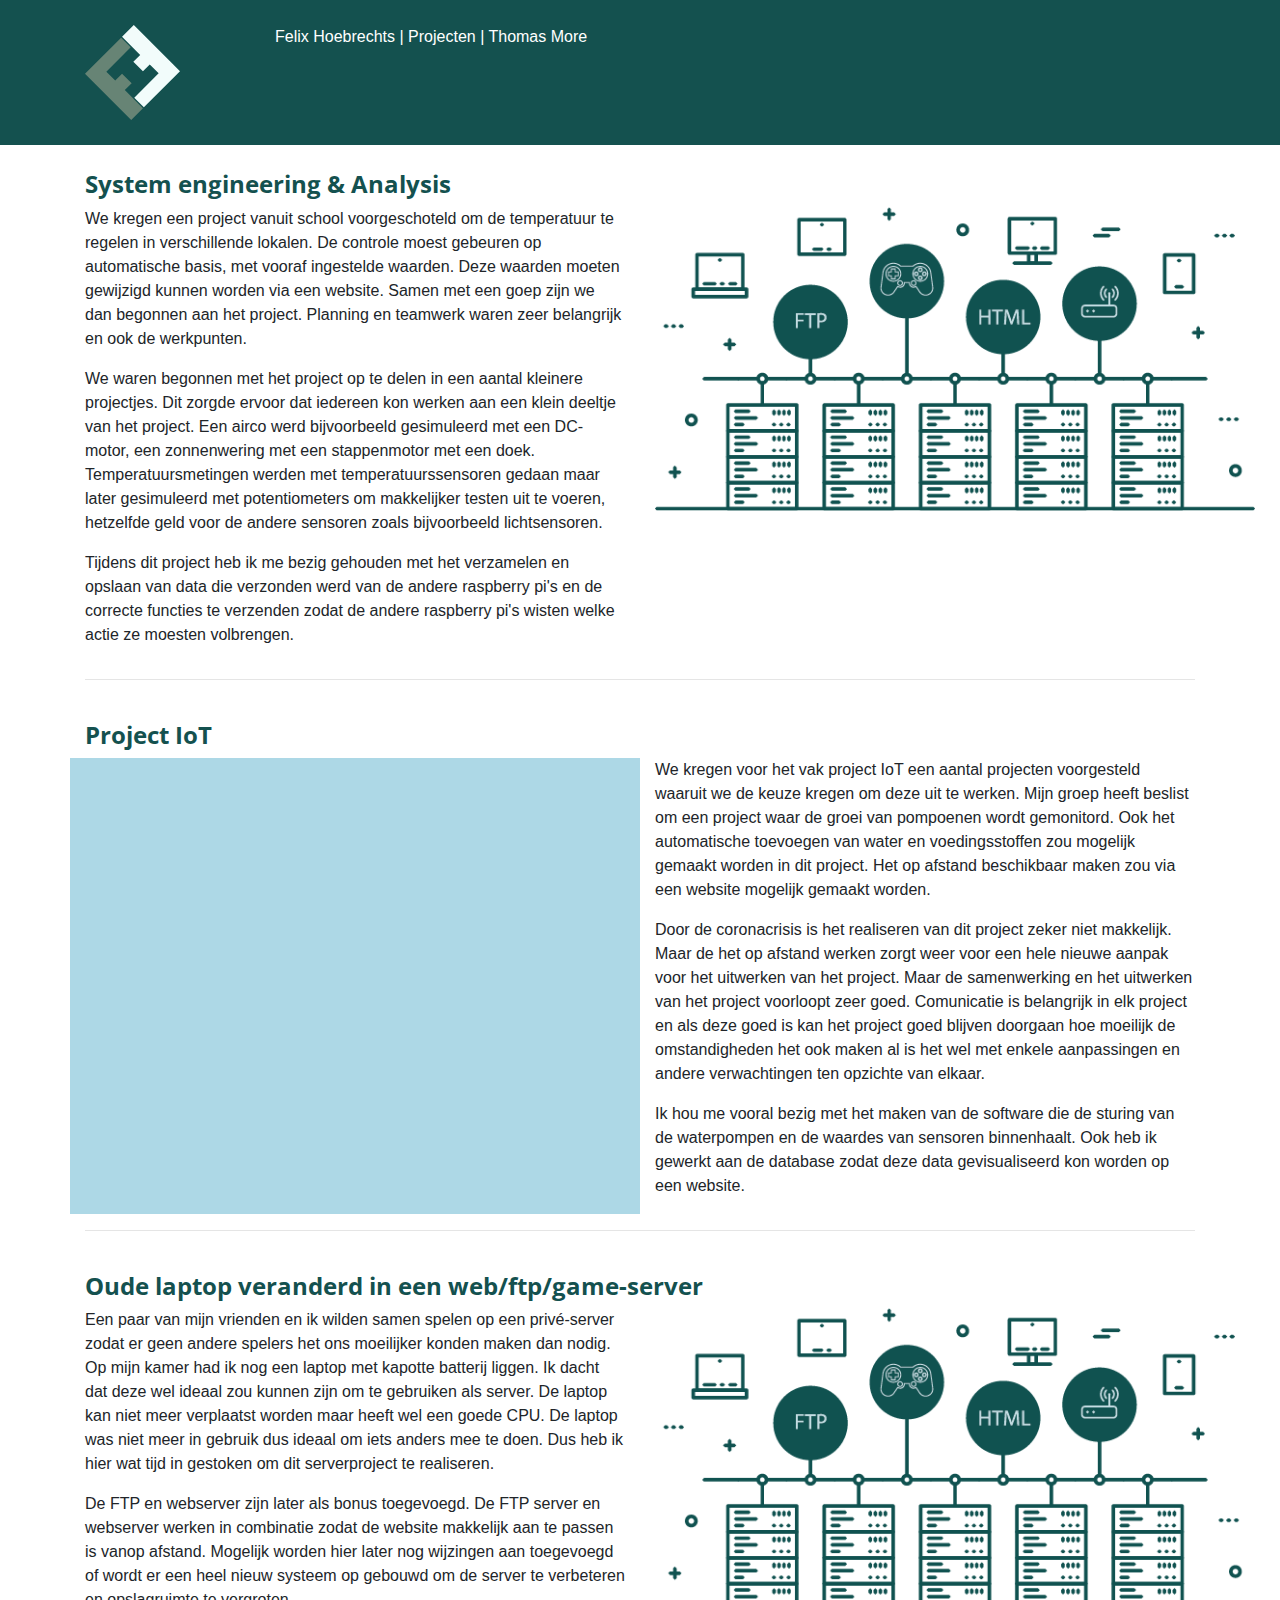
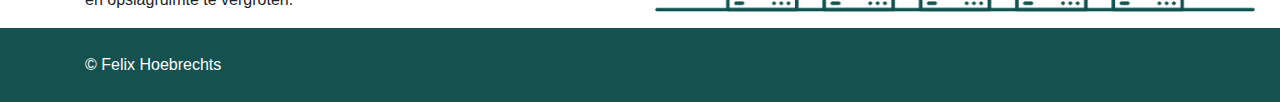
==== projecten.html @ 24f577e9 "Add files via upload" ====
<!DOCTYPE html>
<html lang="nl">
<head>
    <meta charset="UTF-8">
    <title>Projecten</title>
    
        <link rel="apple-touch-icon" sizes="180x180" href="/afbeeldingen/apple-touch-icon.png">
    <link rel="icon" type="image/png" sizes="32x32" href="/afbeeldingen/favicon-32x32.png">
    <link rel="icon" type="image/png" sizes="16x16" href="/afbeeldingen/favicon-16x16.png">
    <link rel="manifest" href="/afbeeldingen/site.webmanifest">
    <link rel="mask-icon" href="/afbeeldingen/safari-pinned-tab.svg" color="#5bbad5">
    <link rel="shortcut icon" href="/afbeeldingen/favicon.ico">
    <meta name="msapplication-TileColor" content="#da532c">
    <meta name="msapplication-config" content="/afbeeldingen/browserconfig.xml">
    <meta name="theme-color" content="#ffffff">
    
    <link rel="stylesheet" href="https://stackpath.bootstrapcdn.com/bootstrap/4.4.1/css/bootstrap.min.css" integrity="sha384-Vkoo8x4CGsO3+Hhxv8T/Q5PaXtkKtu6ug5TOeNV6gBiFeWPGFN9MuhOf23Q9Ifjh" crossorigin="anonymous">
    
    <link rel="stylesheet" href="https://use.fontawesome.com/releases/v5.7.2/css/all.css" integrity="sha384-fnmOCqbTlWIlj8LyTjo7mOUStjsKC4pOpQbqyi7RrhN7udi9RwhKkMHpvLbHG9Sr" crossorigin="anonymous">
    <link rel="stylesheet" href="css/stijl.css">
    <link href="https://fonts.googleapis.com/css?family=Open+Sans" rel="stylesheet">
</head>
<body>
   <header class="sticky-top navbar-expand-sm">
        <div class="container">
            <div class="row text-justify">
                <div class="col-md-2">
                    <div class="grid__column" style="width:95px;">
                        <a href="index.html">
                            <svg xmlns="http://www.w3.org/2000/svg" viewBox="0 0 935.1 935.1"><defs><style>.a{fill:#678475;}.b{fill:#f2fcfb;}</style></defs><polygon class="a" points="454.68 935.1 0 480.42 355.63 124.79 450.05 219.2 210.22 459.03 297.6 546.41 364.69 479.32 459.36 573.05 391.8 640.61 570.48 819.29 454.68 935.1"/><polygon class="b" points="480.42 0 935.1 454.68 579.47 810.31 485.06 715.9 724.88 476.07 637.5 388.69 570.41 455.78 475.74 362.05 543.3 294.49 364.62 115.8 480.42 0"/></svg>
                        </a>  
                    </div>
                </div>
                <div class="col-md-4">
                    <p>
                         <a href="index.html">Felix Hoebrechts</a> | <a href="projecten.html">Projecten</a> | <a href="https://thomasmore.be/">Thomas More</a>
                    </p>
                </div>
            </div>
        </div>
    </header>
    
    <div class="container">
        <h4 style="padding-top: 25px;">
            <i class="fas fa-thermometer-half"></i> System engineering &amp; Analysis
        </h4>
        <div class="row">
            <div class="col-md-6">
                <p>
                We kregen een project vanuit school voorgeschoteld om de temperatuur te regelen in verschillende lokalen. De controle moest gebeuren op automatische basis, met vooraf ingestelde waarden. Deze waarden moeten gewijzigd kunnen worden via een website. Samen met een goep zijn we dan begonnen aan het project. Planning en teamwerk waren zeer belangrijk en ook de werkpunten.
                </p>
                <p>
                We waren begonnen met het project op te delen in een aantal kleinere projectjes. Dit zorgde ervoor dat iedereen kon werken aan een klein deeltje van het project. Een airco werd bijvoorbeeld gesimuleerd met een DC-motor, een zonnenwering met een stappenmotor met een doek. Temperatuursmetingen werden met temperatuurssensoren gedaan maar later gesimuleerd met potentiometers om makkelijker testen uit te voeren, hetzelfde geld voor de andere sensoren zoals bijvoorbeeld lichtsensoren.
                </p>
                <p>Tijdens dit project heb ik me bezig gehouden met het verzamelen en opslaan van data die verzonden werd van de andere raspberry pi's en de correcte functies te verzenden zodat de andere raspberry pi's wisten welke actie ze moesten volbrengen.</p>
            </div>
            <div class="col-md-6">
                <img src="afbeeldingen/server.png" alt="" width="600px">
            </div>
        </div>
        <hr>
        <h4 style="padding-top: 25px;">
            <i class="fas fa-wifi"></i> Project IoT
        </h4>
        <div class="row">
            <div class="col-md-6" style="background-color: lightblue">
                <!--afbeelding hier--->
            </div>
            <div class="col-md-6">
                <p>
                We kregen voor het vak project IoT een aantal projecten voorgesteld waaruit we de keuze kregen om deze uit te werken. Mijn groep heeft beslist om een project waar de groei van pompoenen wordt gemonitord. Ook het automatische toevoegen van water en voedingsstoffen zou mogelijk gemaakt worden in dit project. Het op afstand beschikbaar maken zou via een website mogelijk gemaakt worden.
                </p>
                <p>
                Door de coronacrisis is het realiseren van dit project zeker niet makkelijk. Maar de het op afstand werken zorgt weer voor een hele nieuwe aanpak voor het uitwerken van het project. Maar de samenwerking en het uitwerken van het project voorloopt zeer goed. Comunicatie is belangrijk in elk project en als deze goed is kan het project goed blijven doorgaan hoe moeilijk de omstandigheden het ook maken al is het wel met enkele aanpassingen en andere verwachtingen ten opzichte van elkaar.
                </p>
                <p>
                Ik hou me vooral bezig met het maken van de software die de sturing van de waterpompen en de waardes van sensoren binnenhaalt. Ook heb ik gewerkt aan de database zodat deze data gevisualiseerd kon worden op een website.
                </p>
            </div>
        </div>
        <hr>
        <h4 style="padding-top: 25px;">
            <i class="fas fa-laptop"></i> Oude laptop veranderd in een web/ftp/game-server
        </h4>
        <div class="row">
            <div class="col-md-6">
                <p>
                Een paar van mijn vrienden en ik wilden samen spelen op een privé-server zodat er geen andere spelers het ons moeilijker konden maken dan nodig. Op mijn kamer had ik nog een laptop met kapotte batterij liggen. Ik dacht dat deze wel ideaal zou kunnen zijn om te gebruiken als server. De laptop kan niet meer verplaatst worden maar heeft wel een goede CPU. De laptop was niet meer in gebruik dus ideaal om iets anders mee te doen. Dus heb ik hier wat tijd in gestoken om dit serverproject te realiseren.
                </p>
                <p>
                De FTP en webserver zijn later als bonus toegevoegd. De FTP server en webserver werken in combinatie zodat de website makkelijk aan te passen is vanop afstand. Mogelijk worden hier later nog wijzingen aan toegevoegd of wordt er een heel nieuw systeem op gebouwd om de server te verbeteren en opslagruimte te vergroten.
                </p>
            </div>
            <div class="col-md-6">
                <img src="afbeeldingen/server.png" alt="" width="600px">
            </div>
        </div>
    </div>
    
    
    
    <footer class="footer">
        <div class="container">
            &copy; Felix Hoebrechts
        </div>
    </footer>
</body>
</html>
---- css/stijl.css ----
a {
    color: white;
}
a:hover{
    color: #c4dde4;
    text-decoration: none;
}
.background-hello{
    height: 317px;
    background-image: url(../afbeeldingen/Hallo.jpg);
    background-position: center;
    background-repeat: no-repeat;
    background-color: #c4dde4;
}

h1, h2, h3, h4{
    color:#14514f;
    font-family: 'Open Sans', sans-serif;
    font-weight: bold;
}

header{
    background-color: #14514f;
    color: #fff;
    padding: 25px;
}

footer{
    background-color: #14514f;
    color: #fff;
    padding: 25px;
}

.padding{
    padding-top: 50px;
}

.linkstyle{
    color:#14514f;
    background-color: #fff;
    
    font-family: 'Open Sans', sans-serif;
    font-weight: bold;
    text-align: center;
    padding: 5px 20px;
    border: 1.5px solid #14514f;
    border-radius: 5px;
    transition-duration: 1s;
}

.linkstyle:hover{
    background-color: #14514f;
    color: #c4dde4;
    
}

.tab{
    display: inline-block;
    margin-left: 50px;
}
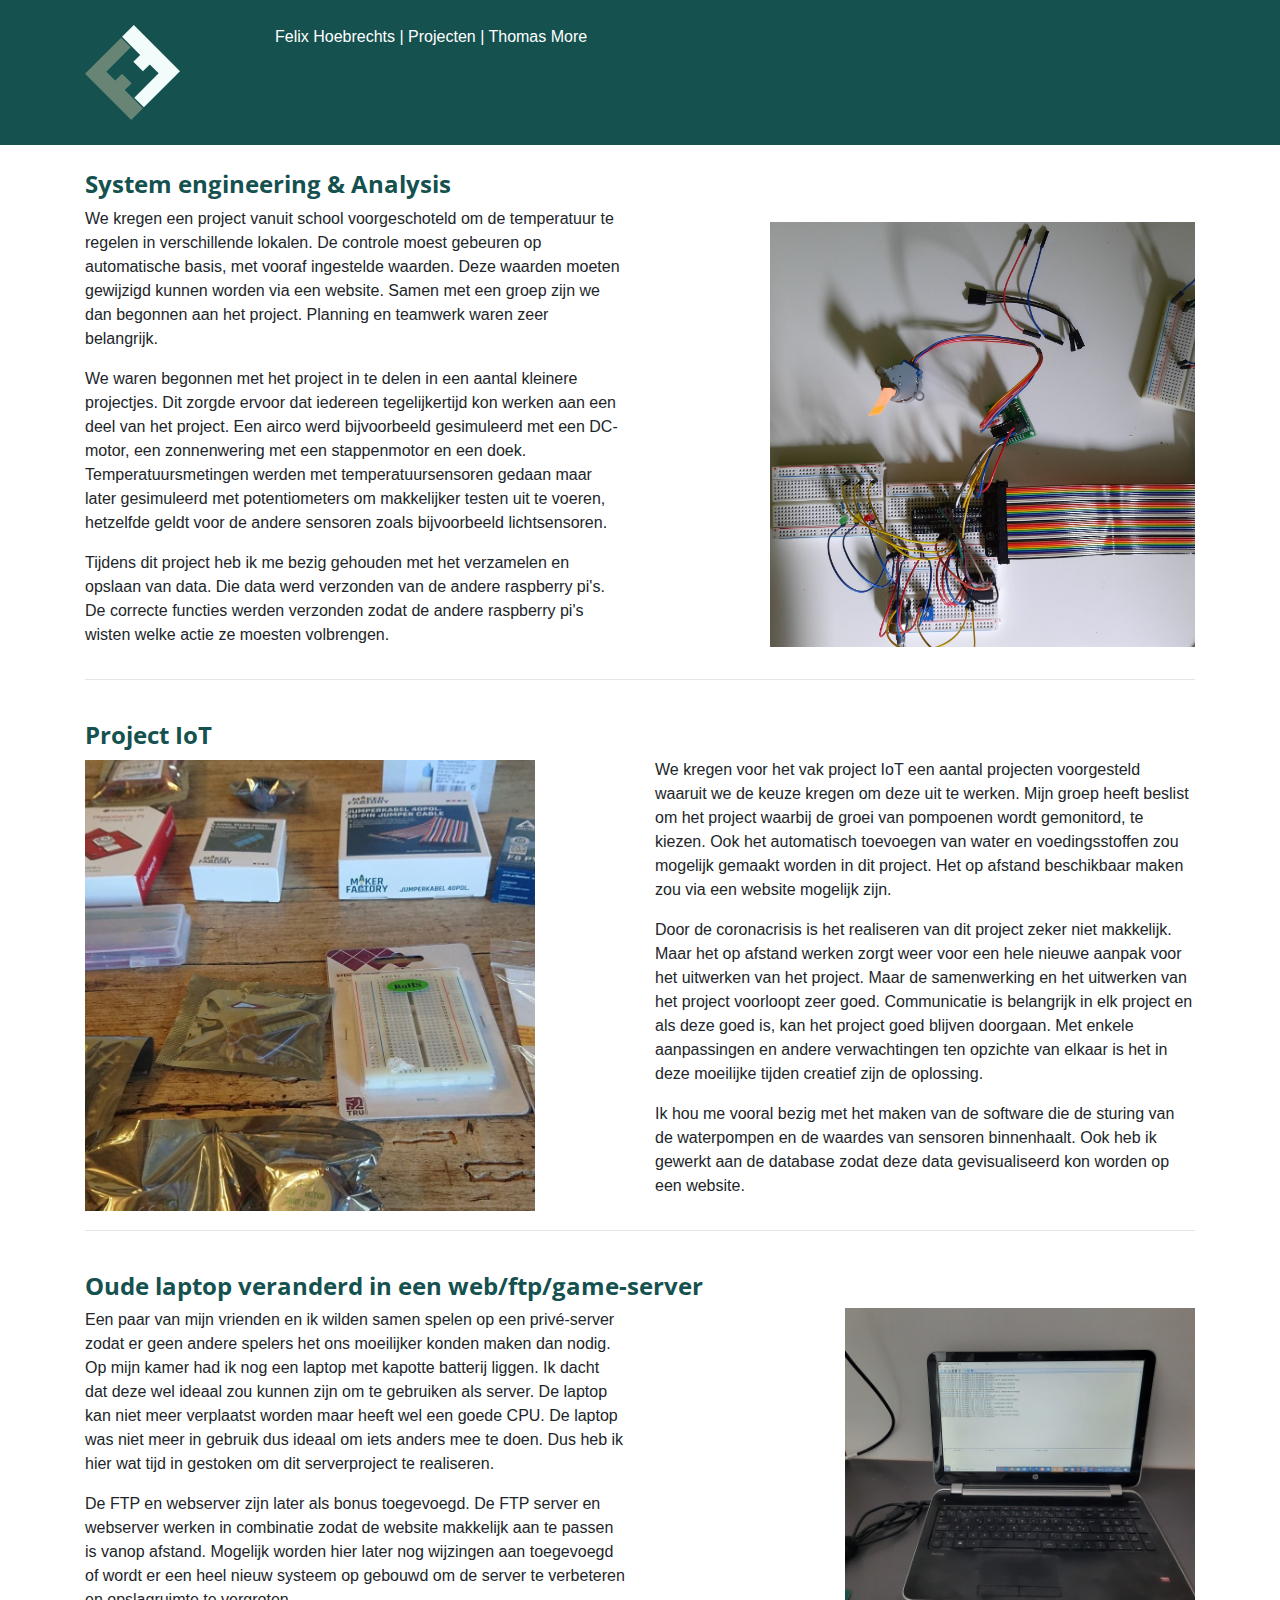
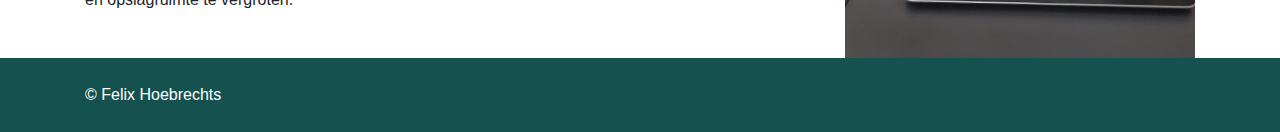
==== commit 2af20462: "Add files via upload" ====
--- a/projecten.html
+++ b/projecten.html
@@ -4,14 +4,14 @@
     <meta charset="UTF-8">
     <title>Projecten</title>
     
-        <link rel="apple-touch-icon" sizes="180x180" href="/afbeeldingen/apple-touch-icon.png">
-    <link rel="icon" type="image/png" sizes="32x32" href="/afbeeldingen/favicon-32x32.png">
-    <link rel="icon" type="image/png" sizes="16x16" href="/afbeeldingen/favicon-16x16.png">
-    <link rel="manifest" href="/afbeeldingen/site.webmanifest">
-    <link rel="mask-icon" href="/afbeeldingen/safari-pinned-tab.svg" color="#5bbad5">
-    <link rel="shortcut icon" href="/afbeeldingen/favicon.ico">
+    <link rel="apple-touch-icon" sizes="180x180" href="afbeeldingen/apple-touch-icon.png">
+    <link rel="icon" type="image/png" sizes="32x32" href="afbeeldingen/favicon-32x32.png">
+    <link rel="icon" type="image/png" sizes="16x16" href="afbeeldingen/favicon-16x16.png">
+    <link rel="manifest" href="afbeeldingen/site.webmanifest">
+    <link rel="mask-icon" href="afbeeldingen/safari-pinned-tab.svg" color="#5bbad5">
+    <link rel="shortcut icon" href="afbeeldingen/favicon.ico">
     <meta name="msapplication-TileColor" content="#da532c">
-    <meta name="msapplication-config" content="/afbeeldingen/browserconfig.xml">
+    <meta name="msapplication-config" content="afbeeldingen/browserconfig.xml">
     <meta name="theme-color" content="#ffffff">
     
     <link rel="stylesheet" href="https://stackpath.bootstrapcdn.com/bootstrap/4.4.1/css/bootstrap.min.css" integrity="sha384-Vkoo8x4CGsO3+Hhxv8T/Q5PaXtkKtu6ug5TOeNV6gBiFeWPGFN9MuhOf23Q9Ifjh" crossorigin="anonymous">
@@ -31,7 +31,7 @@
                         </a>  
                     </div>
                 </div>
-                <div class="col-md-4">
+                <div class="col-md-8">
                     <p>
                          <a href="index.html">Felix Hoebrechts</a> | <a href="projecten.html">Projecten</a> | <a href="https://thomasmore.be/">Thomas More</a>
                     </p>
@@ -45,17 +45,17 @@
             <i class="fas fa-thermometer-half"></i> System engineering &amp; Analysis
         </h4>
         <div class="row">
-            <div class="col-md-6">
+            <div class="col-xl-6">
                 <p>
-                We kregen een project vanuit school voorgeschoteld om de temperatuur te regelen in verschillende lokalen. De controle moest gebeuren op automatische basis, met vooraf ingestelde waarden. Deze waarden moeten gewijzigd kunnen worden via een website. Samen met een goep zijn we dan begonnen aan het project. Planning en teamwerk waren zeer belangrijk en ook de werkpunten.
+                We kregen een project vanuit school voorgeschoteld om de temperatuur te regelen in verschillende lokalen. De controle moest gebeuren op automatische basis, met vooraf ingestelde waarden. Deze waarden moeten gewijzigd kunnen worden via een website. Samen met een groep zijn we dan begonnen aan het project. Planning en teamwerk waren zeer belangrijk.
                 </p>
                 <p>
-                We waren begonnen met het project op te delen in een aantal kleinere projectjes. Dit zorgde ervoor dat iedereen kon werken aan een klein deeltje van het project. Een airco werd bijvoorbeeld gesimuleerd met een DC-motor, een zonnenwering met een stappenmotor met een doek. Temperatuursmetingen werden met temperatuurssensoren gedaan maar later gesimuleerd met potentiometers om makkelijker testen uit te voeren, hetzelfde geld voor de andere sensoren zoals bijvoorbeeld lichtsensoren.
+                We waren begonnen met het project in te delen in een aantal kleinere projectjes. Dit zorgde ervoor dat iedereen tegelijkertijd kon werken aan een deel van het project. Een airco werd bijvoorbeeld gesimuleerd met een DC-motor, een zonnenwering met een stappenmotor en een doek. Temperatuursmetingen werden met temperatuursensoren gedaan maar later gesimuleerd met potentiometers om makkelijker testen uit te voeren, hetzelfde geldt voor de andere sensoren zoals bijvoorbeeld lichtsensoren.
                 </p>
-                <p>Tijdens dit project heb ik me bezig gehouden met het verzamelen en opslaan van data die verzonden werd van de andere raspberry pi's en de correcte functies te verzenden zodat de andere raspberry pi's wisten welke actie ze moesten volbrengen.</p>
+                <p>Tijdens dit project heb ik me bezig gehouden met het verzamelen en opslaan van data. Die data werd verzonden van de andere raspberry pi's. De correcte functies werden verzonden zodat de andere raspberry pi's wisten welke actie ze moesten volbrengen.</p>
             </div>
-            <div class="col-md-6">
-                <img src="afbeeldingen/server.png" alt="" width="600px">
+            <div class="col-xl-6 align-self-center" style="text-align: right">
+                <img src="afbeeldingen/ProjectSystemEngineering.jpg" alt="" width="425px">
             </div>
         </div>
         <hr>
@@ -63,15 +63,15 @@
             <i class="fas fa-wifi"></i> Project IoT
         </h4>
         <div class="row">
-            <div class="col-md-6" style="background-color: lightblue">
-                <!--afbeelding hier--->
+            <div class="col-xl-6 align-self-center">
+                <img src="afbeeldingen/ProjectIoT.jpg" alt="" width="450px">
             </div>
-            <div class="col-md-6">
+            <div class="col-xl-6">
                 <p>
-                We kregen voor het vak project IoT een aantal projecten voorgesteld waaruit we de keuze kregen om deze uit te werken. Mijn groep heeft beslist om een project waar de groei van pompoenen wordt gemonitord. Ook het automatische toevoegen van water en voedingsstoffen zou mogelijk gemaakt worden in dit project. Het op afstand beschikbaar maken zou via een website mogelijk gemaakt worden.
+                We kregen voor het vak project IoT een aantal projecten voorgesteld waaruit we de keuze kregen om deze uit te werken. Mijn groep heeft beslist om het project waarbij de groei van pompoenen wordt gemonitord, te kiezen. Ook het automatisch toevoegen van water en voedingsstoffen zou mogelijk gemaakt worden in dit project. Het op afstand beschikbaar maken zou via een website mogelijk zijn.
                 </p>
                 <p>
-                Door de coronacrisis is het realiseren van dit project zeker niet makkelijk. Maar de het op afstand werken zorgt weer voor een hele nieuwe aanpak voor het uitwerken van het project. Maar de samenwerking en het uitwerken van het project voorloopt zeer goed. Comunicatie is belangrijk in elk project en als deze goed is kan het project goed blijven doorgaan hoe moeilijk de omstandigheden het ook maken al is het wel met enkele aanpassingen en andere verwachtingen ten opzichte van elkaar.
+                Door de coronacrisis is het realiseren van dit project zeker niet makkelijk. Maar het op afstand werken zorgt weer voor een hele nieuwe aanpak voor het uitwerken van het project. Maar de samenwerking en het uitwerken van het project voorloopt zeer goed. Communicatie is belangrijk in elk project en als deze goed is, kan het project goed blijven doorgaan. Met enkele aanpassingen en andere verwachtingen ten opzichte van elkaar is het in deze moeilijke tijden creatief zijn de oplossing.
                 </p>
                 <p>
                 Ik hou me vooral bezig met het maken van de software die de sturing van de waterpompen en de waardes van sensoren binnenhaalt. Ook heb ik gewerkt aan de database zodat deze data gevisualiseerd kon worden op een website.
@@ -83,7 +83,7 @@
             <i class="fas fa-laptop"></i> Oude laptop veranderd in een web/ftp/game-server
         </h4>
         <div class="row">
-            <div class="col-md-6">
+            <div class="col-xl-6">
                 <p>
                 Een paar van mijn vrienden en ik wilden samen spelen op een privé-server zodat er geen andere spelers het ons moeilijker konden maken dan nodig. Op mijn kamer had ik nog een laptop met kapotte batterij liggen. Ik dacht dat deze wel ideaal zou kunnen zijn om te gebruiken als server. De laptop kan niet meer verplaatst worden maar heeft wel een goede CPU. De laptop was niet meer in gebruik dus ideaal om iets anders mee te doen. Dus heb ik hier wat tijd in gestoken om dit serverproject te realiseren.
                 </p>
@@ -91,8 +91,8 @@
                 De FTP en webserver zijn later als bonus toegevoegd. De FTP server en webserver werken in combinatie zodat de website makkelijk aan te passen is vanop afstand. Mogelijk worden hier later nog wijzingen aan toegevoegd of wordt er een heel nieuw systeem op gebouwd om de server te verbeteren en opslagruimte te vergroten.
                 </p>
             </div>
-            <div class="col-md-6">
-                <img src="afbeeldingen/server.png" alt="" width="600px">
+            <div class="col-xl-6 align-self-center" style="text-align: right">
+                <img src="afbeeldingen/FTPcomputer.jpg" alt="" width="350px">
             </div>
         </div>
     </div>
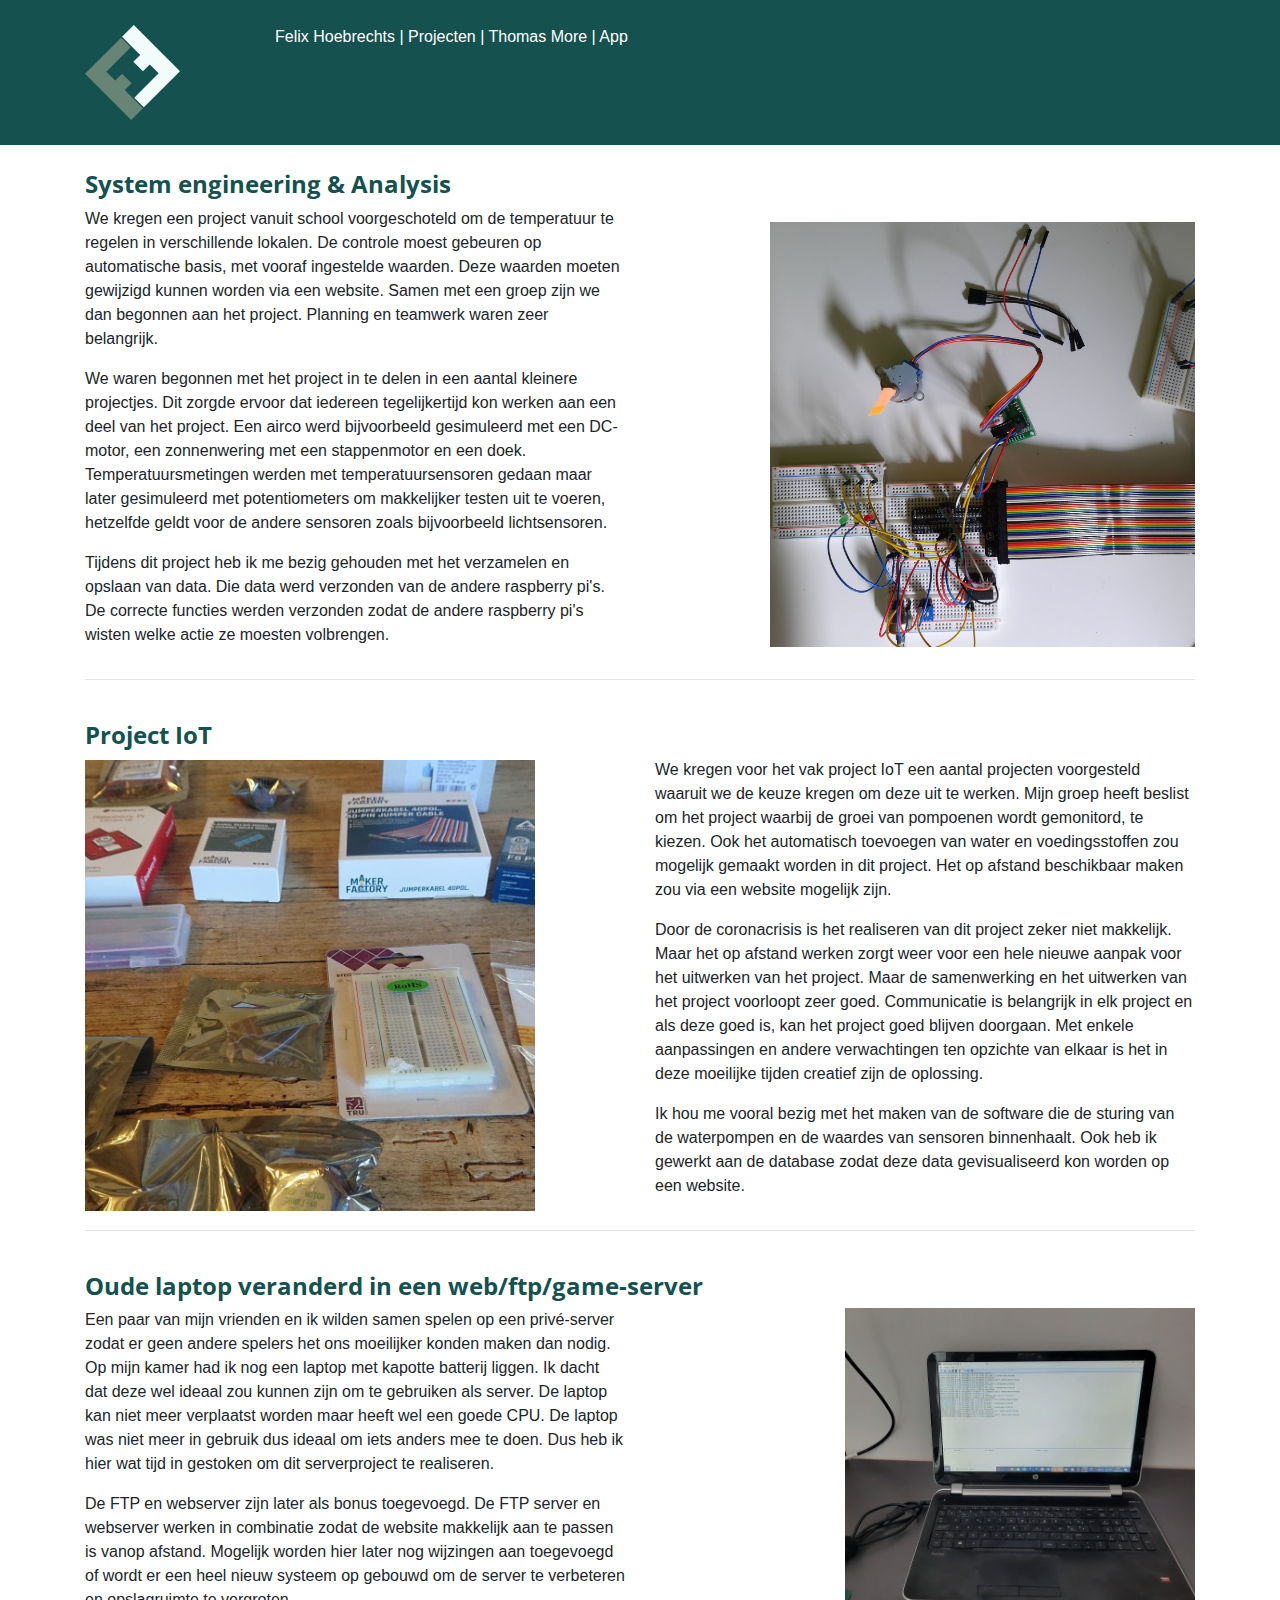
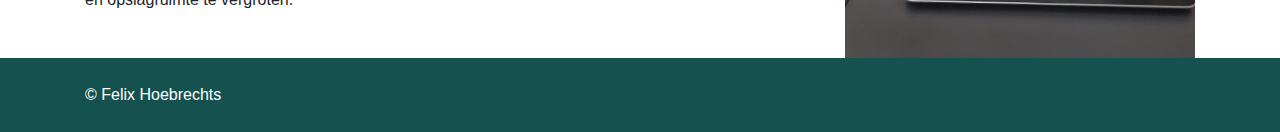
==== commit 1e6be84b: "app pagina toegevoegd" ====
--- a/projecten.html
+++ b/projecten.html
@@ -33,7 +33,7 @@
                 </div>
                 <div class="col-md-8">
                     <p>
-                         <a href="index.html">Felix Hoebrechts</a> | <a href="projecten.html">Projecten</a> | <a href="https://thomasmore.be/">Thomas More</a>
+                         <a href="index.html">Felix Hoebrechts</a> | <a href="projecten.html">Projecten</a> | <a href="https://thomasmore.be/">Thomas More</a> | <a href="appdownload.html">App</a>
                     </p>
                 </div>
             </div>
